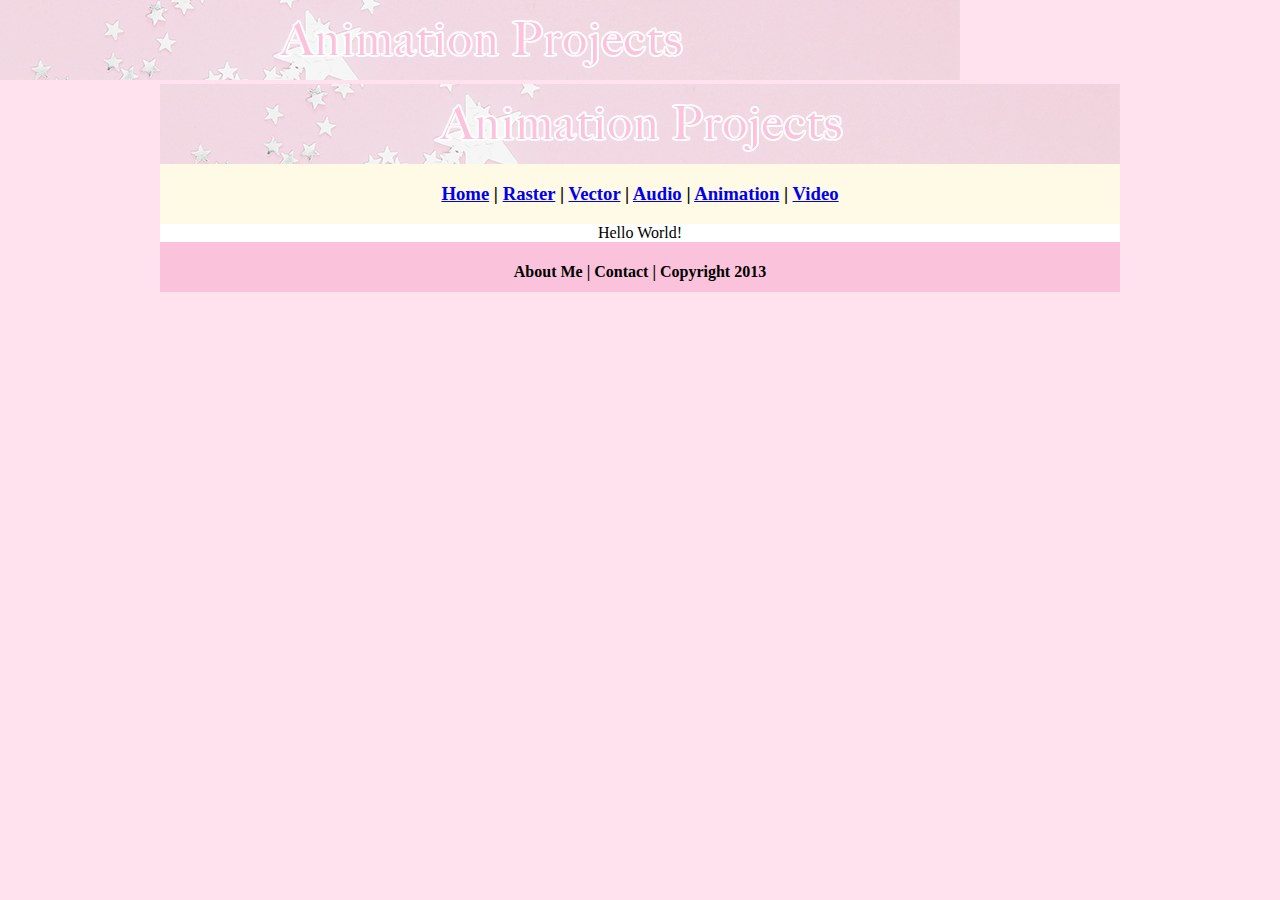
==== animation/index.html @ bb1536b0 "Update index.html" ====
<!DOCTYPE html>
<html class="homePage">
<head>
	<!-- This is a comment! Text here will be ignored by the browser. -->
	<meta charset="UTF-8">
	<img src="HeaderAnimation.jpg" alt="Animation Projects">
	<link href="../myCSS.css" rel="stylesheet" type="text/css">
</head>
<body>
<div class="container">
  <div class="header">
  	<img src="HeaderAnimation.jpg" alt="Animation Projects">
  </div>
  <div class="nav">
    <h3> <a href="../index.html">Home</a> | <a href="../raster/index.html">Raster</a> | <a href="../vector/index.html">Vector</a> | <a href="../audio/index.html">Audio</a> | <a href="index.html">Animation</a> | <a href="../video/index.html">Video</a> </h3>
  </div>
  <div class="content">Hello World!</div>
  <div class="footer">
    <h4>About Me | Contact | Copyright 2013</h4>
  </div>
</div>
</body>
</html>
---- myCSS.css ----
@charset "UTF-8";
/* This is a comment! Text here will be ignored by the browser. */
body {
	margin: 0 auto;
}
.homePage {
	background: #FFE2ED;
}
.container {
	width: 960px;
	margin: 0 auto;
}
.header {
	background: #FBC3DB;
	text-align: center;
	margin: 0px;
	padding: 5;
	float: left;
	width: 100%;
	height: 80px;
	
}
.nav {
	background: #FFFAE6;
	margin: 0px;
	padding: 5;
	float: left;
	width: 100%;
	height: 60px;
	text-align: center;
}
.content {
	background: #FFFFFF;
	margin: 0px;
	float: left;
	width: 100%;
	text-align: center;
}
.footer {
	background: #FBC3DB;
	margin: 0px;
	float: left;
	width: 100%;
	height: 50px;
	text-align: center;
}
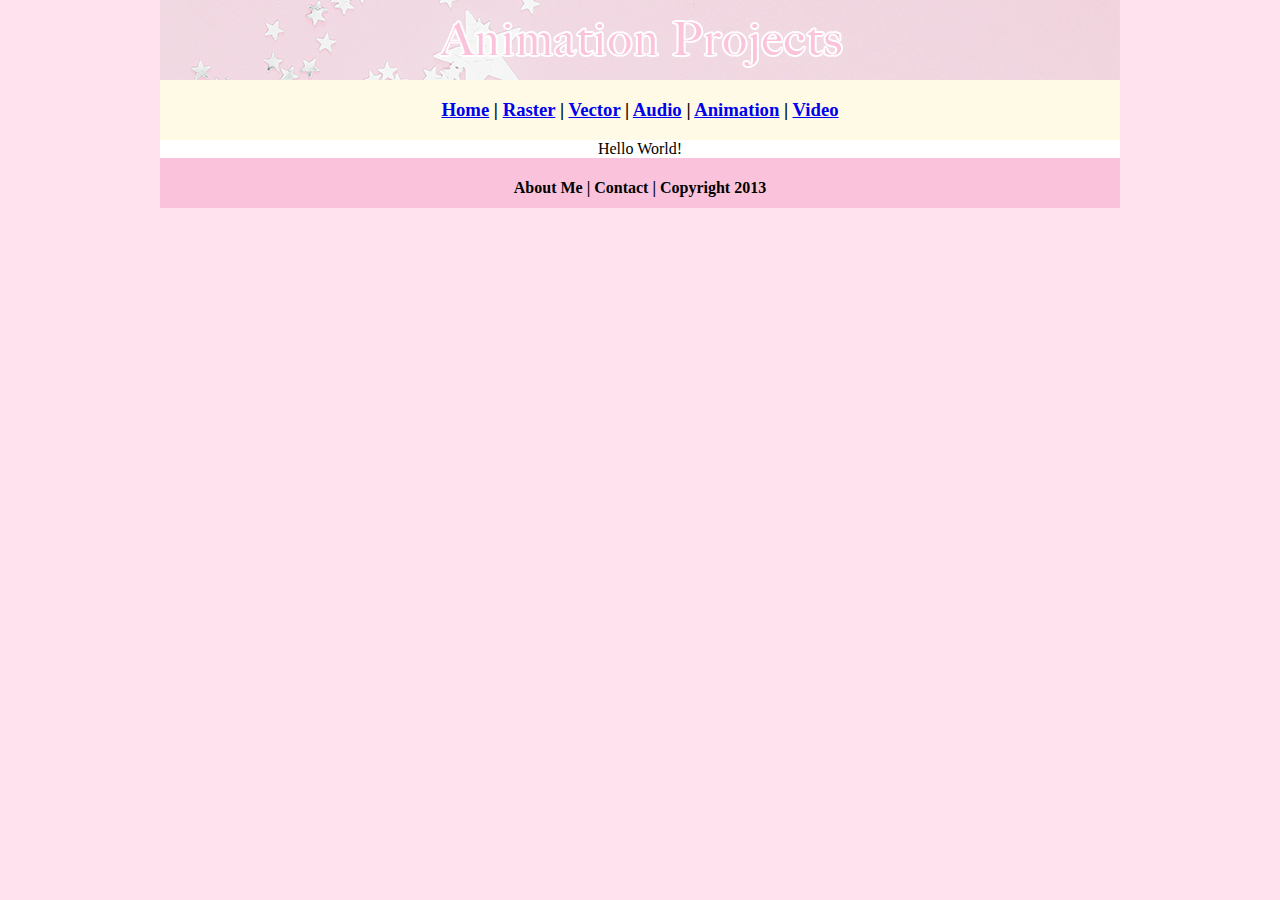
==== commit d81ce122: "Update index.html" ====
--- a/animation/index.html
+++ b/animation/index.html
@@ -3,7 +3,7 @@
 <head>
 	<!-- This is a comment! Text here will be ignored by the browser. -->
 	<meta charset="UTF-8">
-	<img src="HeaderAnimation.jpg" alt="Animation Projects">
+	<title>Animation Projects</title>
 	<link href="../myCSS.css" rel="stylesheet" type="text/css">
 </head>
 <body>
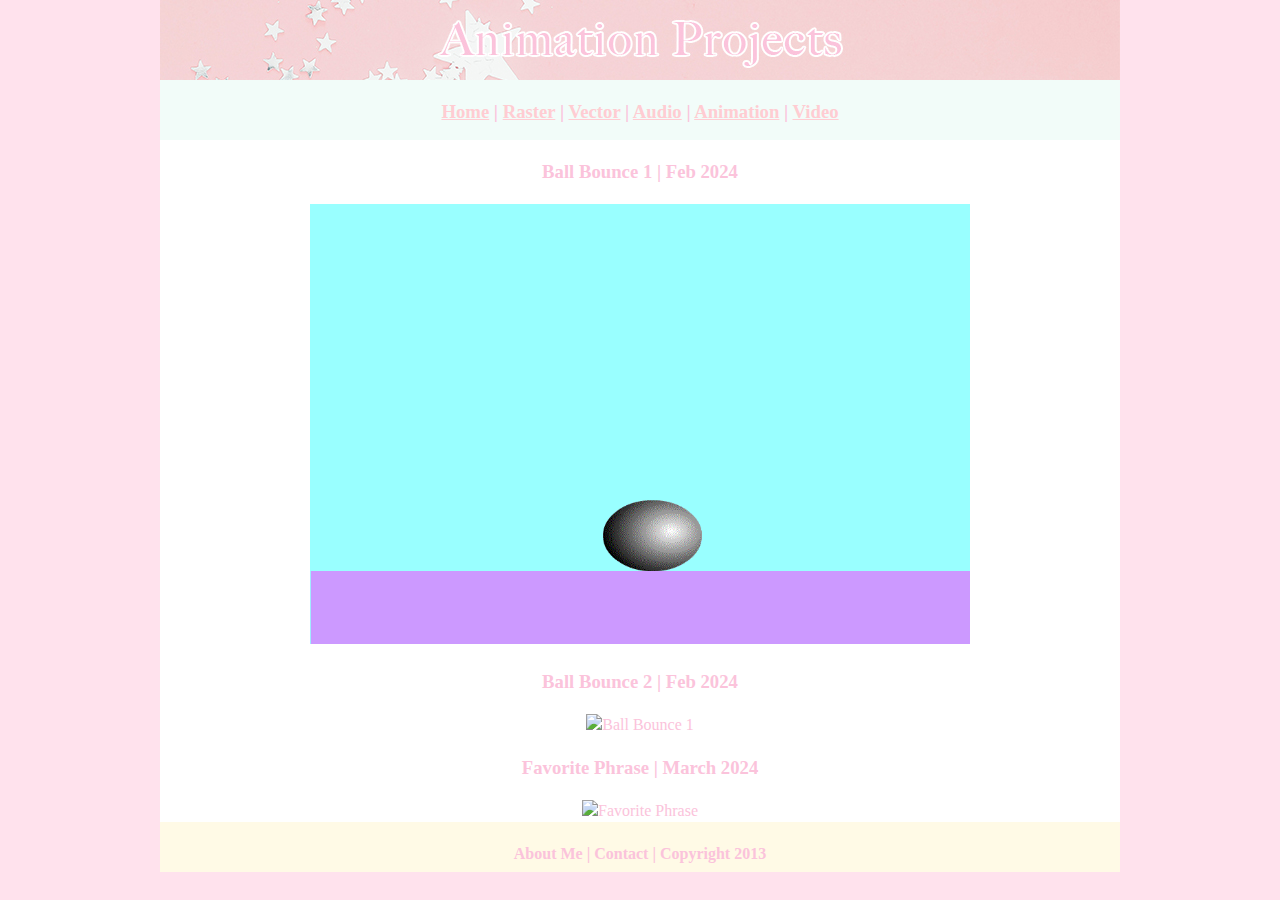
==== commit 4ee926f9: "Update index.html" ====
--- a/animation/index.html
+++ b/animation/index.html
@@ -14,7 +14,14 @@
   <div class="nav">
     <h3> <a href="../index.html">Home</a> | <a href="../raster/index.html">Raster</a> | <a href="../vector/index.html">Vector</a> | <a href="../audio/index.html">Audio</a> | <a href="index.html">Animation</a> | <a href="../video/index.html">Video</a> </h3>
   </div>
-  <div class="content">Hello World!</div>
+  <div class="content">
+	  <h3> Ball Bounce 1 | Feb 2024 </h3>
+	  <img src="BallBounce1.gif" alt="Ball Bounce 1" width="660">
+	  <h3> Ball Bounce 2 | Feb 2024 </h3>
+	  <img src="BallBounce2.gif" alt="Ball Bounce 1" width="660">
+	  <h3> Favorite Phrase | March 2024 </h3>
+	  <img src="FavoritePhrase.gif" alt="Favorite Phrase" width="660">
+  </div>
   <div class="footer">
     <h4>About Me | Contact | Copyright 2013</h4>
   </div>
--- a/myCSS.css
+++ b/myCSS.css
@@ -1,7 +1,22 @@
 @charset "UTF-8";
 /* This is a comment! Text here will be ignored by the browser. */
 body {
-	margin: 0 auto;
+     font: 100%/1.4 Didot, serif;
+     background-color: #FFE2ED;
+     margin: 0;
+     padding: 0;
+     color: #FBC3DB;
+}
+
+a:link {
+     color: #FFCCD2;
+}
+a:visited {
+     color: #E6BEE8;
+}
+a:hover, a:active, a:focus { 
+     text-decoration: underline;
+}
 }
 .homePage {
 	background: #FFE2ED;
@@ -21,7 +36,7 @@
 	
 }
 .nav {
-	background: #FFFAE6;
+	background: #F2FCF9;
 	margin: 0px;
 	padding: 5;
 	float: left;
@@ -37,7 +52,7 @@
 	text-align: center;
 }
 .footer {
-	background: #FBC3DB;
+	background: #FFFAE6;
 	margin: 0px;
 	float: left;
 	width: 100%;
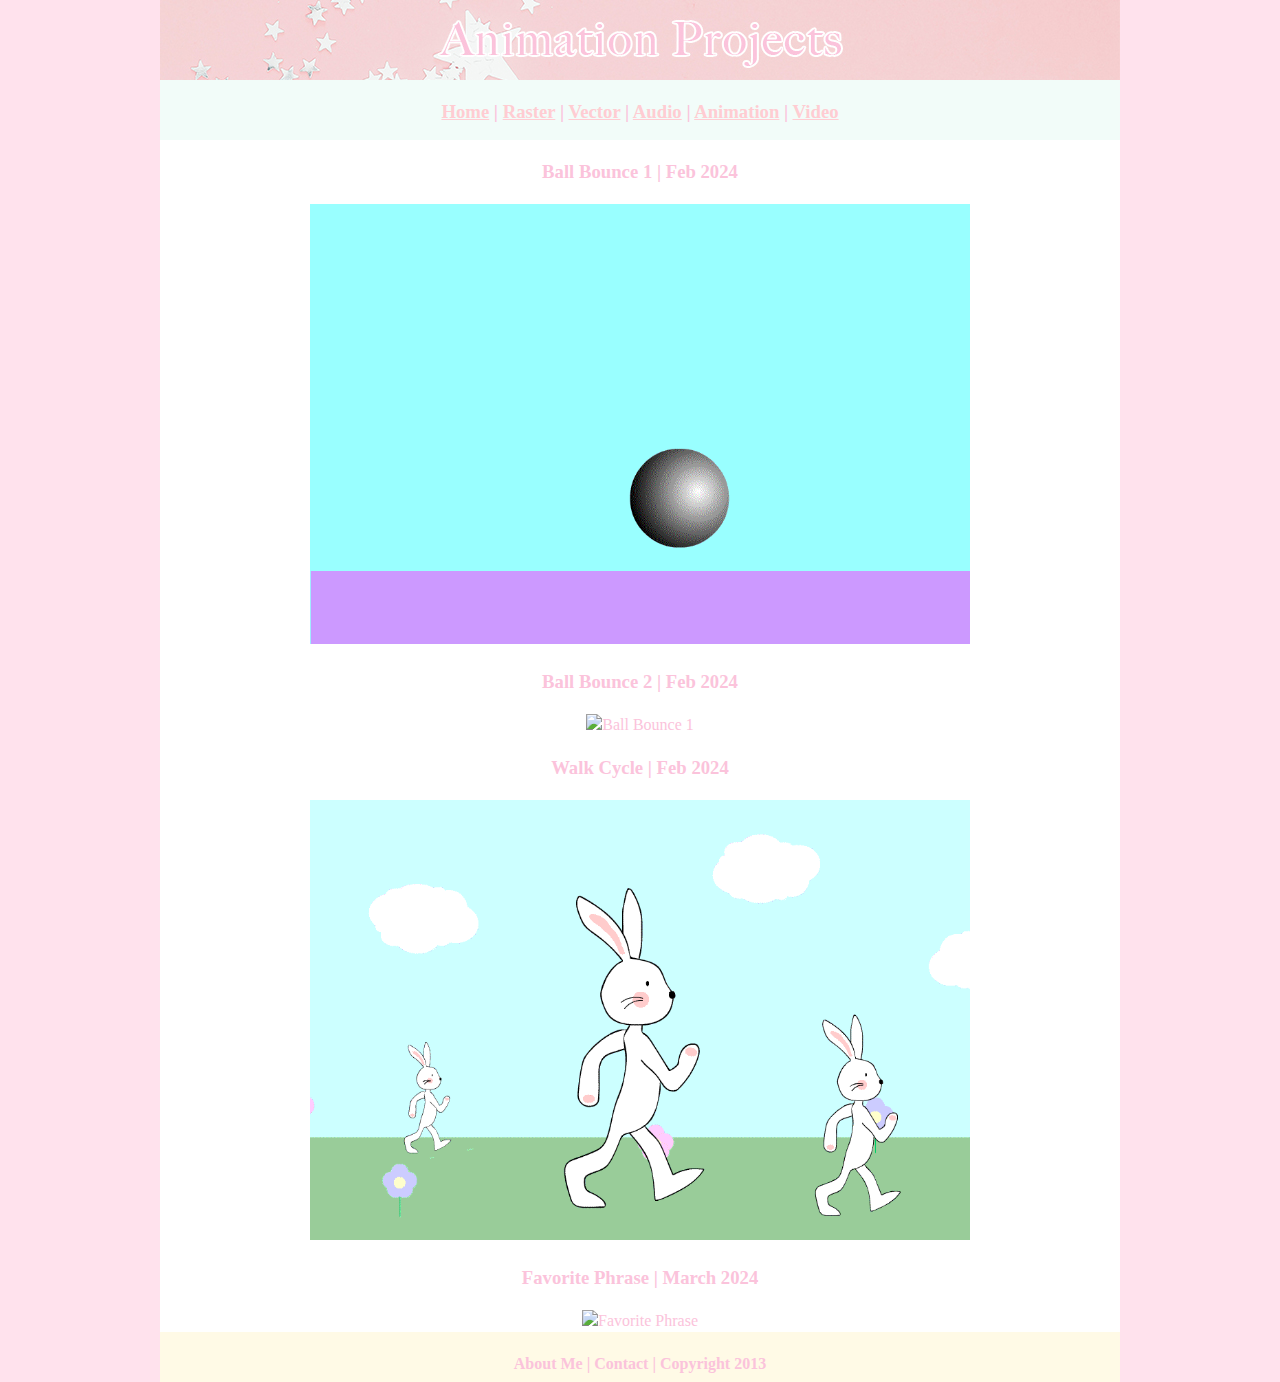
==== commit 5a02b49c: "Update index.html" ====
--- a/animation/index.html
+++ b/animation/index.html
@@ -19,6 +19,8 @@
 	  <img src="BallBounce1.gif" alt="Ball Bounce 1" width="660">
 	  <h3> Ball Bounce 2 | Feb 2024 </h3>
 	  <img src="BallBounce2.gif" alt="Ball Bounce 1" width="660">
+	  <h3> Walk Cycle | Feb 2024 </h3>
+	  <img src="WalkCycle.gif" alt="Walk Cycle" width="660">
 	  <h3> Favorite Phrase | March 2024 </h3>
 	  <img src="FavoritePhrase.gif" alt="Favorite Phrase" width="660">
   </div>
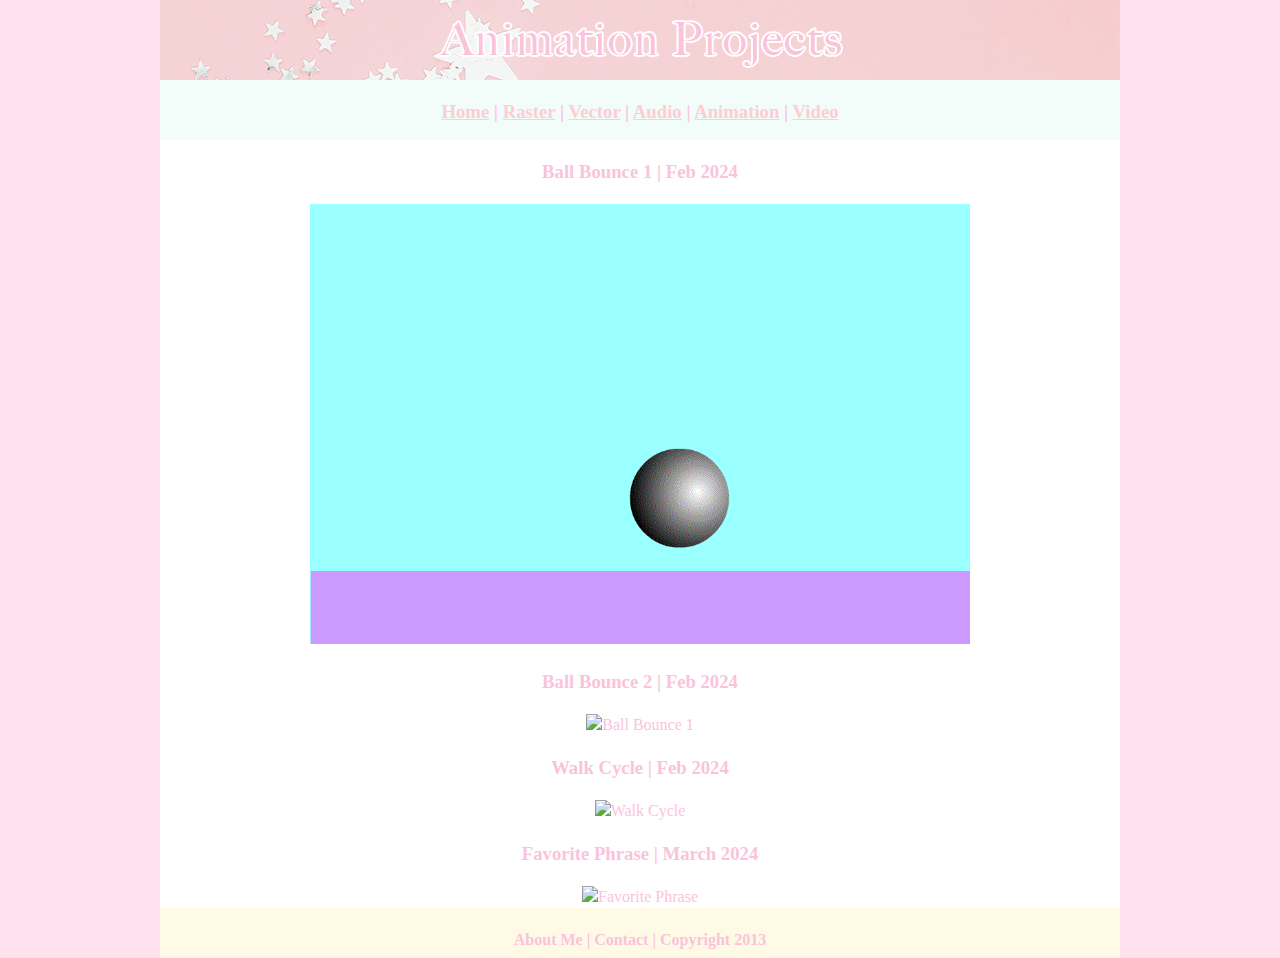
==== commit afc8916e: "Update index.html" ====
--- a/animation/index.html
+++ b/animation/index.html
@@ -20,7 +20,7 @@
 	  <h3> Ball Bounce 2 | Feb 2024 </h3>
 	  <img src="BallBounce2.gif" alt="Ball Bounce 1" width="660">
 	  <h3> Walk Cycle | Feb 2024 </h3>
-	  <img src="WalkCycle.gif" alt="Walk Cycle" width="660">
+	  <img src="WalkCycle.swf" alt="Walk Cycle" width="660">
 	  <h3> Favorite Phrase | March 2024 </h3>
 	  <img src="FavoritePhrase.gif" alt="Favorite Phrase" width="660">
   </div>
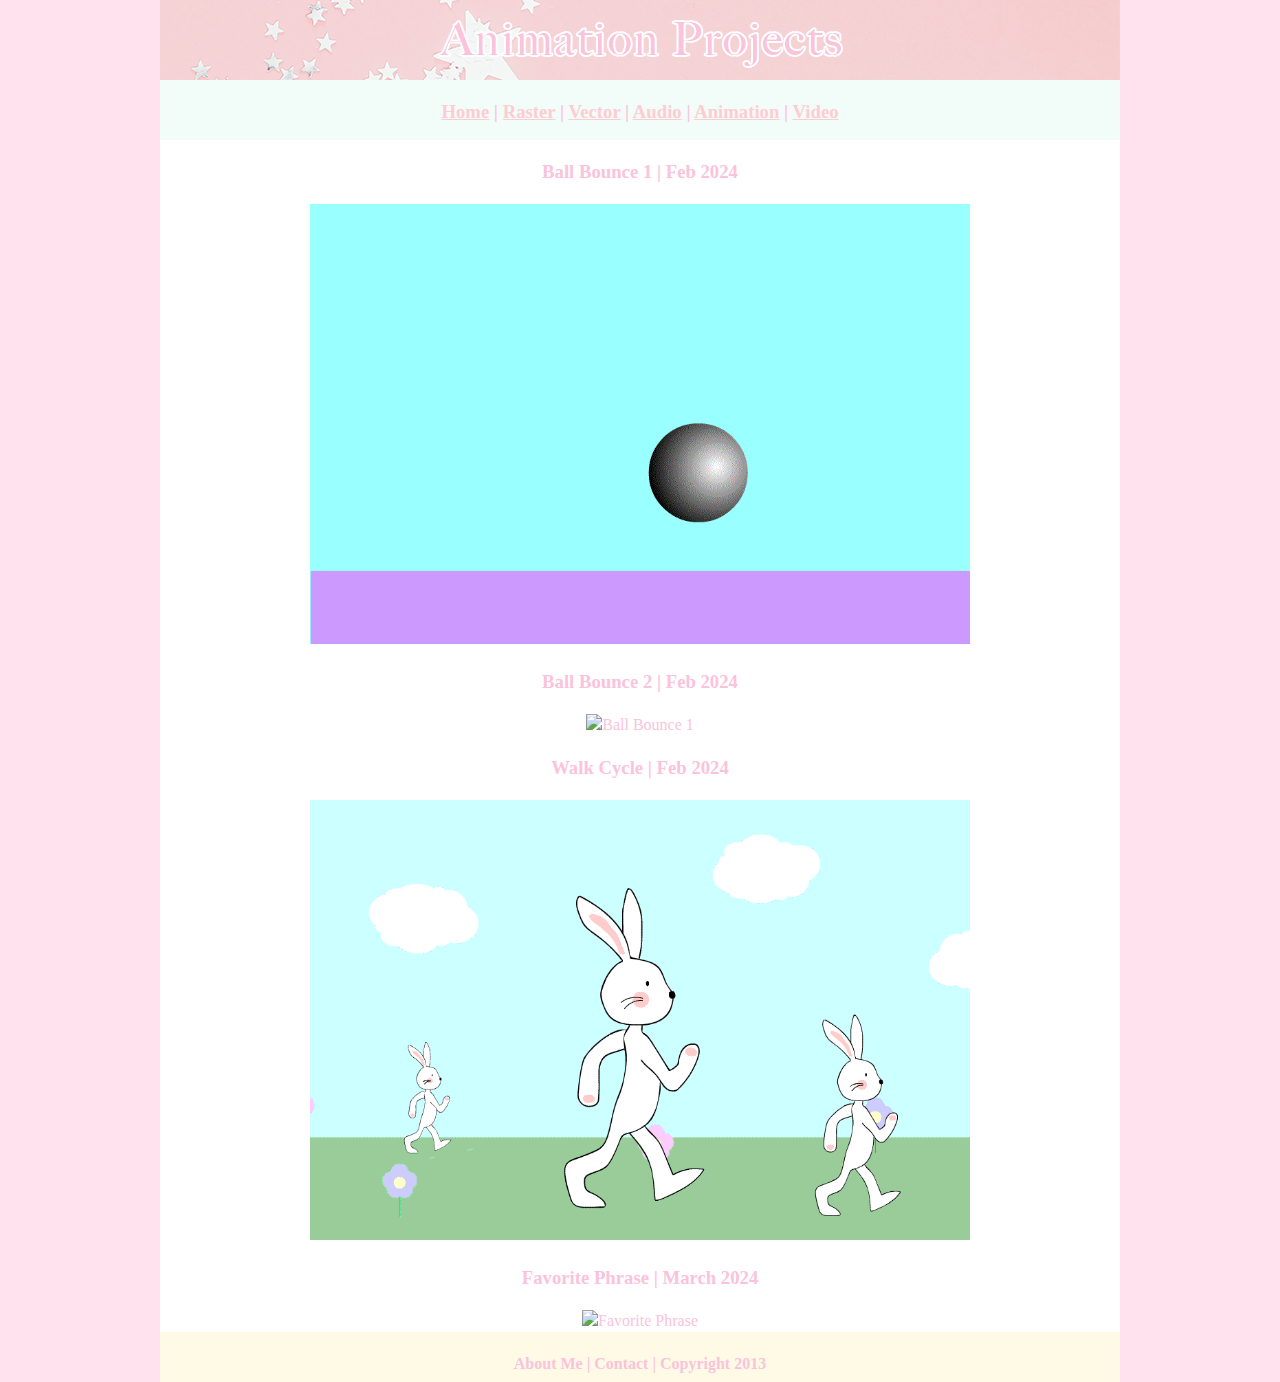
==== commit 3e768ff2: "Update index.html" ====
--- a/animation/index.html
+++ b/animation/index.html
@@ -20,7 +20,7 @@
 	  <h3> Ball Bounce 2 | Feb 2024 </h3>
 	  <img src="BallBounce2.gif" alt="Ball Bounce 1" width="660">
 	  <h3> Walk Cycle | Feb 2024 </h3>
-	  <img src="WalkCycle.swf" alt="Walk Cycle" width="660">
+	  <img src="WalkCycle.gif" alt="Walk Cycle" width="660">
 	  <h3> Favorite Phrase | March 2024 </h3>
 	  <img src="FavoritePhrase.gif" alt="Favorite Phrase" width="660">
   </div>
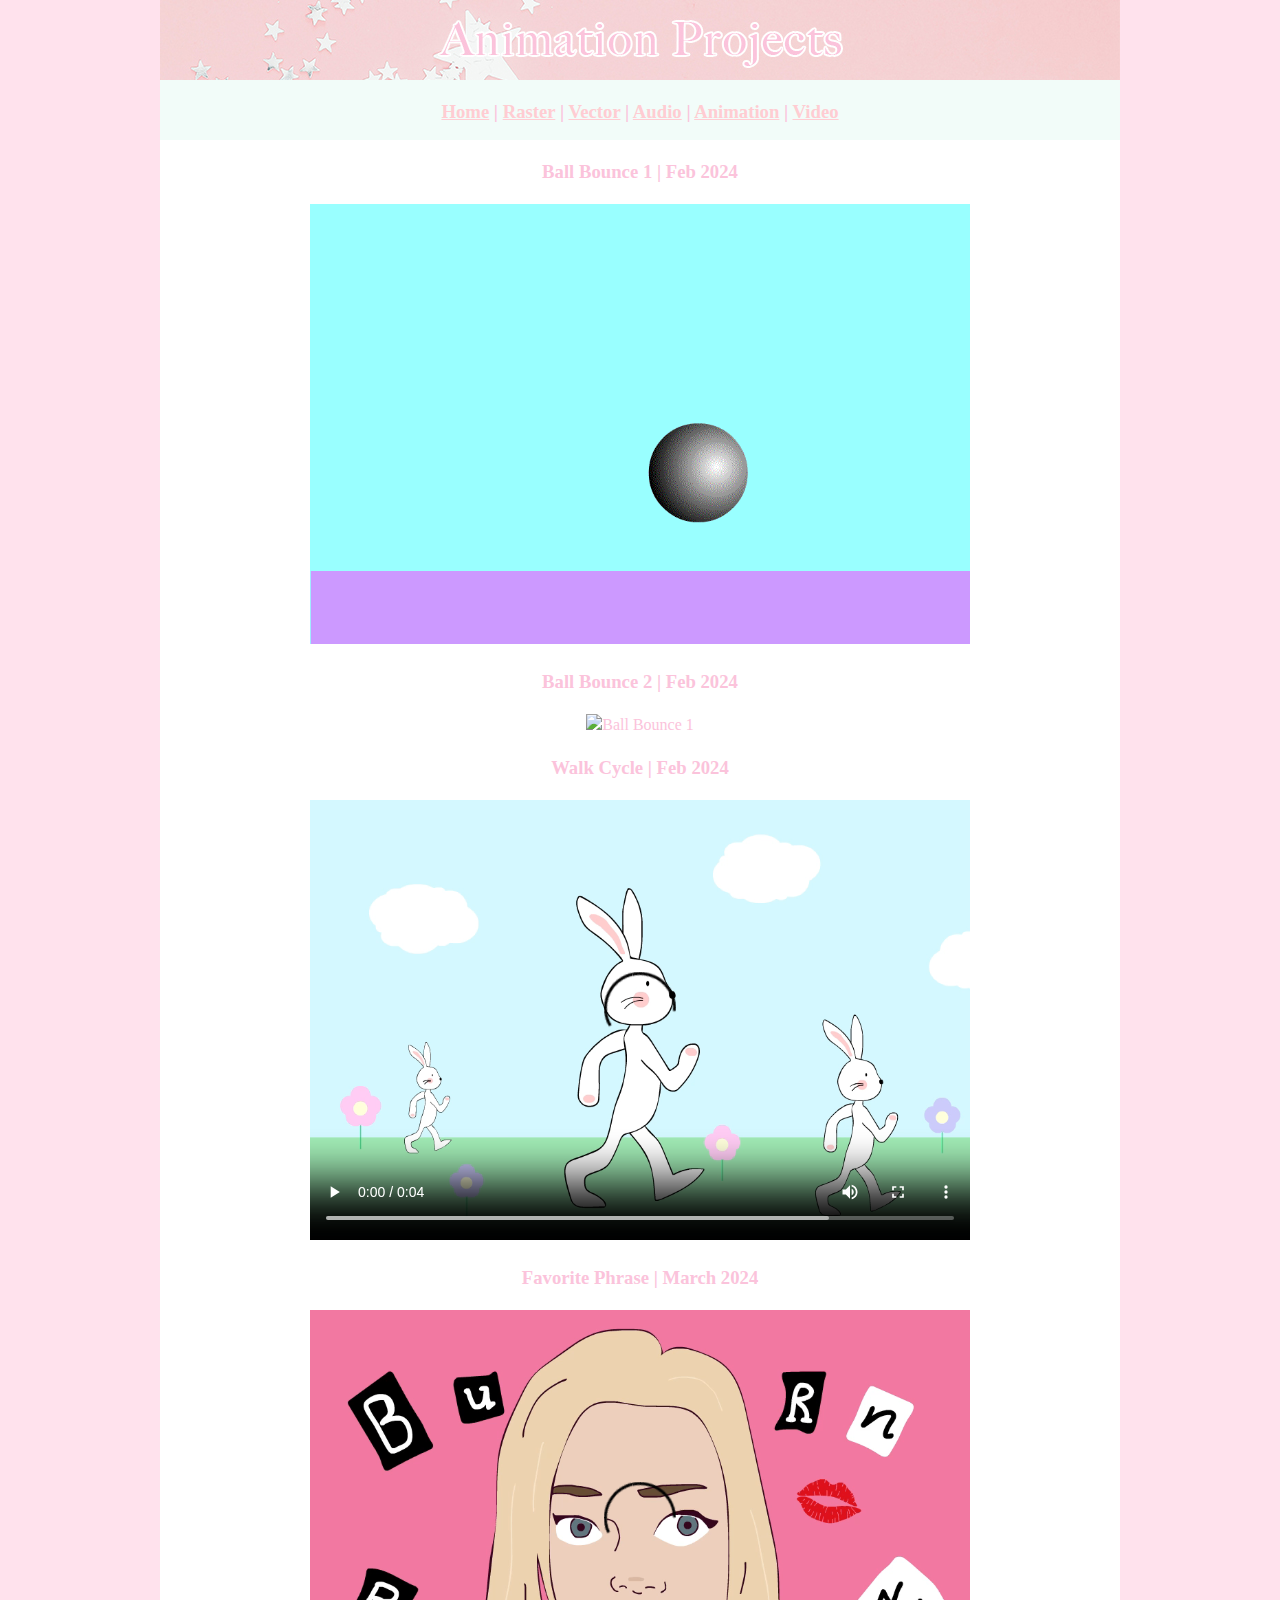
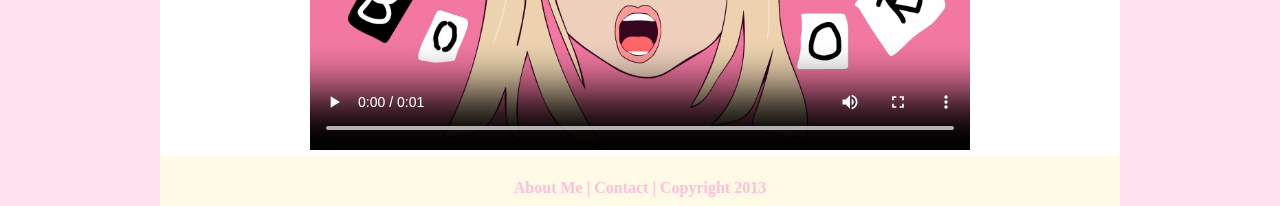
==== commit 4d9721fe: "Update index.html" ====
--- a/animation/index.html
+++ b/animation/index.html
@@ -20,9 +20,17 @@
 	  <h3> Ball Bounce 2 | Feb 2024 </h3>
 	  <img src="BallBounce2.gif" alt="Ball Bounce 1" width="660">
 	  <h3> Walk Cycle | Feb 2024 </h3>
-	  <img src="WalkCycle.gif" alt="Walk Cycle" width="660">
+	  <video width="660" controls>
+          <source src="WalkCycle.mp4" type="video/mp4">
+          <source src="WalkCycle.ogg" type="video/ogg">
+          Your browser does not support the video tag.
+          </video>
 	  <h3> Favorite Phrase | March 2024 </h3>
-	  <img src="FavoritePhrase.gif" alt="Favorite Phrase" width="660">
+	  <video width="660" controls>
+          <source src="FavoritePhrase.mp4" type="video/mp4">
+          <source src="FavoritePhrase.ogg" type="video/ogg">
+          Your browser does not support the video tag.
+          </video>
   </div>
   <div class="footer">
     <h4>About Me | Contact | Copyright 2013</h4>
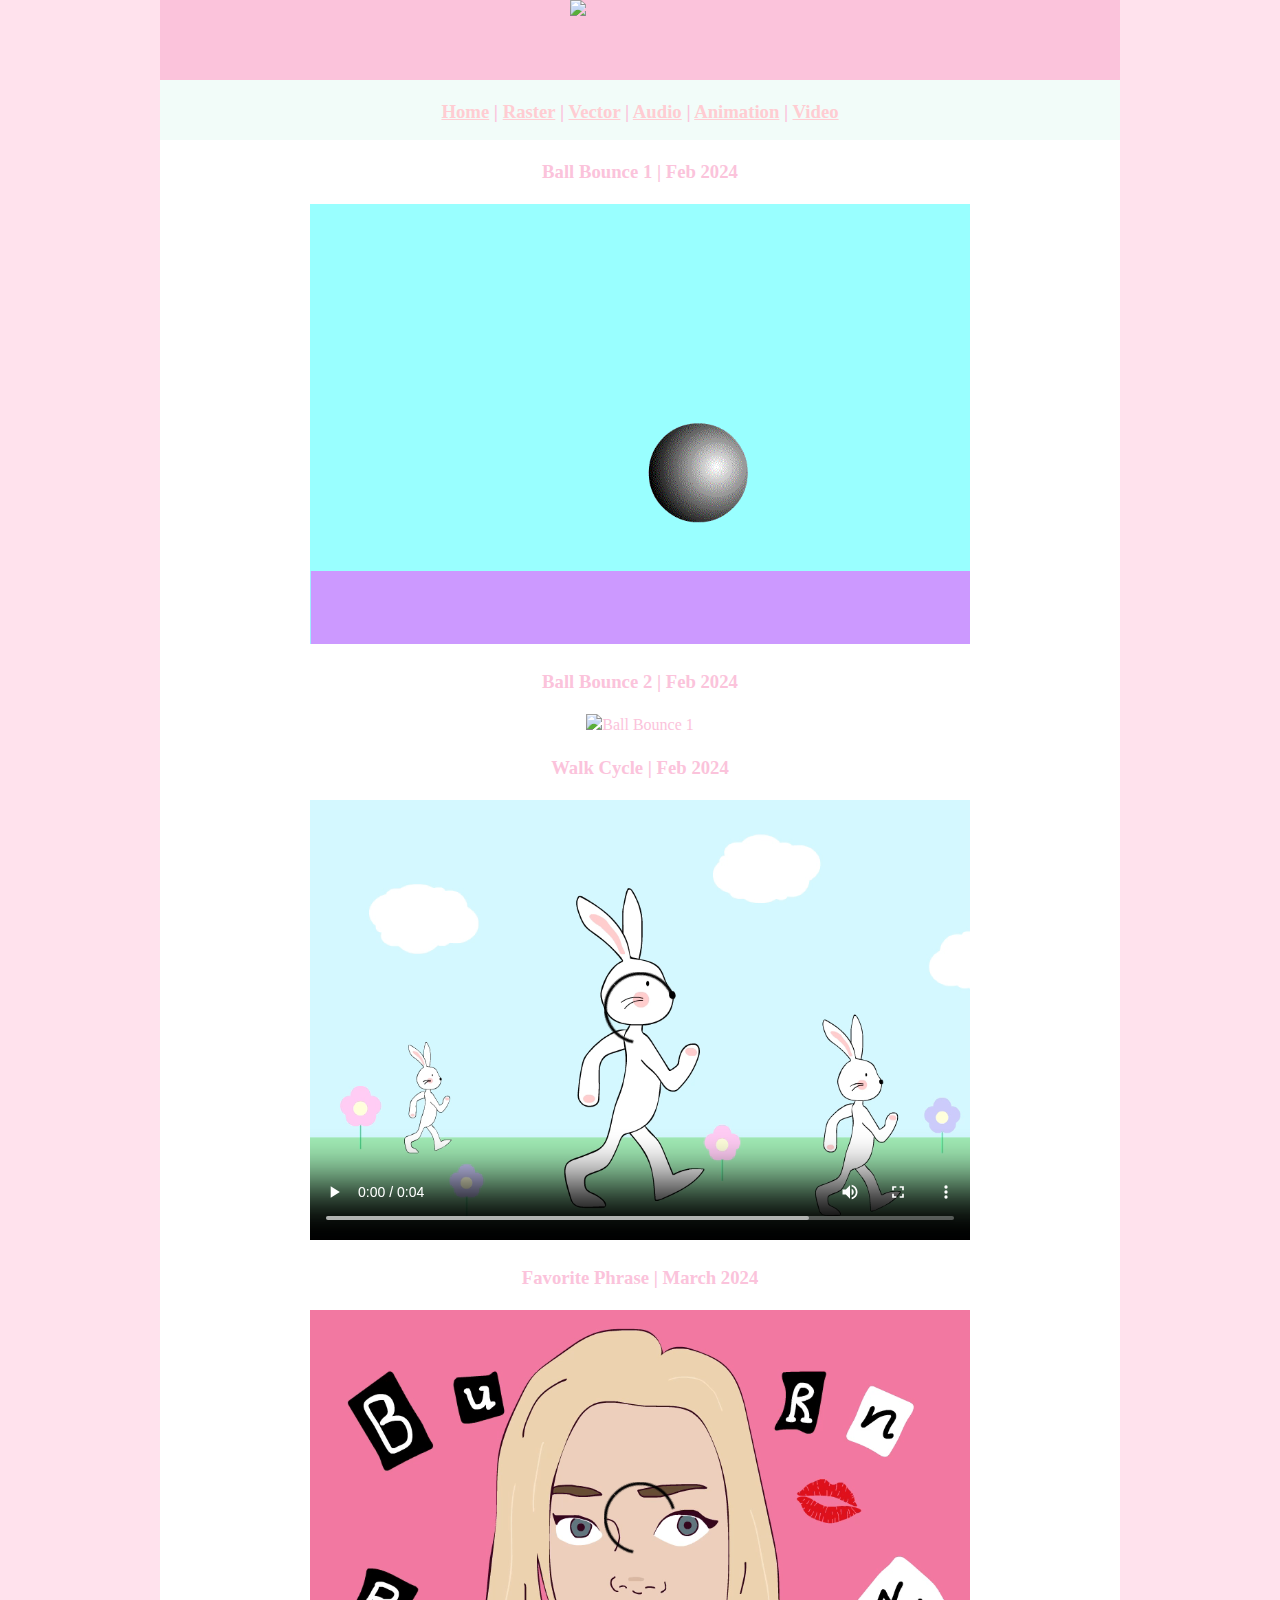
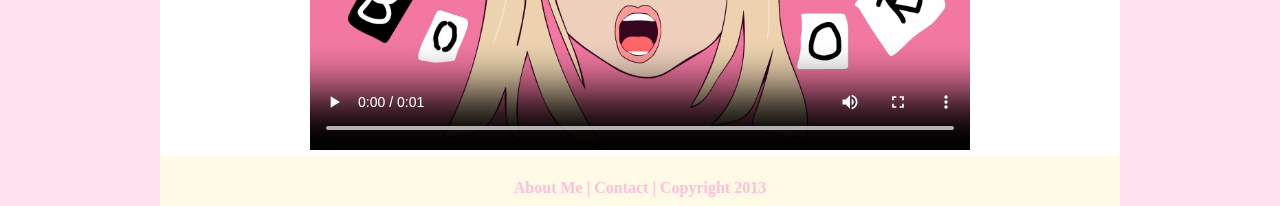
==== commit 2f0f61a4: "Update index.html" ====
--- a/animation/index.html
+++ b/animation/index.html
@@ -9,7 +9,7 @@
 <body>
 <div class="container">
   <div class="header">
-  	<img src="HeaderAnimation.jpg" alt="Animation Projects">
+  	<img src="Animation.jpg" alt="Animation Projects">
   </div>
   <div class="nav">
     <h3> <a href="../index.html">Home</a> | <a href="../raster/index.html">Raster</a> | <a href="../vector/index.html">Vector</a> | <a href="../audio/index.html">Audio</a> | <a href="index.html">Animation</a> | <a href="../video/index.html">Video</a> </h3>
